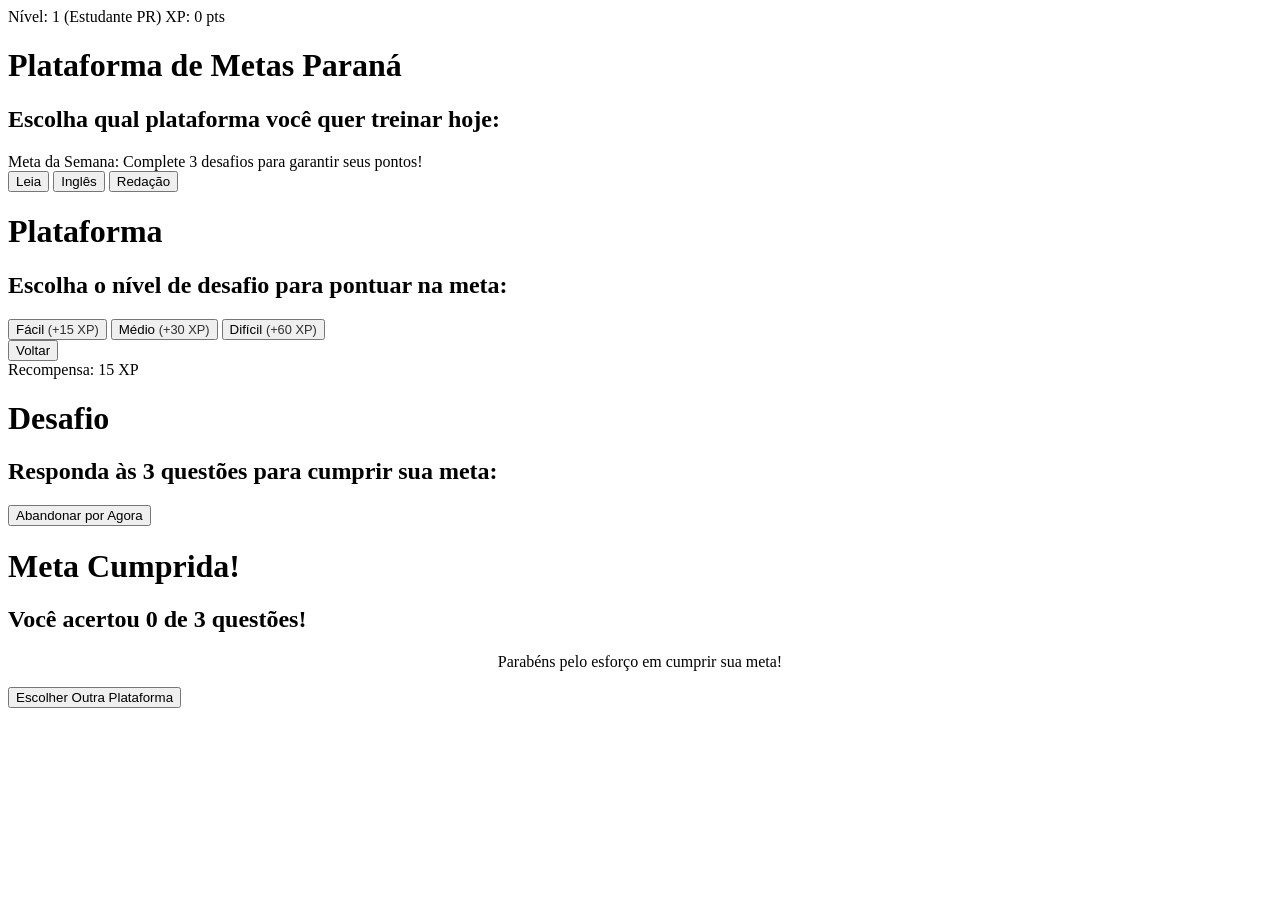
==== index.html @ e9e8f8ad "Modify script source and clean up index.html Updated script source from 'questions.js' to 'script1.j" ====
<body>
    <div class="container">
        <div class="user-stats">
            <span id="stat-level">Nível: 1 (Estudante PR)</span>
            <span id="stat-xp">XP: 0 pts</span>
        </div>
        <div id="screen-home" class="screen active">
            <h1>Plataforma de Metas Paraná</h1>
            <h2>Escolha qual plataforma você quer treinar hoje:</h2>
            <div class="goal-banner">
                 Meta da Semana: Complete 3 desafios para garantir seus pontos!
            </div>
            <div class="btn-group">
                <button onclick="selectCategory('Leia Paraná')"> Leia </button>
                <button onclick="selectCategory('Inglês Paraná')"> Inglês </button>
                <button onclick="selectCategory('Redação Paraná')"> Redação </button>
            </div>
        </div>
        <div id="screen-difficulty" class="screen">
            <h1 id="diff-title">Plataforma</h1>
            <h2>Escolha o nível de desafio para pontuar na meta:</h2>
            <div class="btn-group">
                <button onclick="selectDifficulty('Fácil')">Fácil <span style="font-size:0.8rem; opacity:0.8;">(+15 XP)</span></button>
                <button onclick="selectDifficulty('Médio')">Médio <span style="font-size:0.8rem; opacity:0.8;">(+30 XP)</span></button>
                <button onclick="selectDifficulty('Difícil')">Difícil <span style="font-size:0.8rem; opacity:0.8;">(+60 XP)</span></button>
            </div>
            <button class="btn-secondary" onclick="goToScreen('screen-home')">Voltar</button>
        </div>
        <div id="screen-challenge" class="screen">
            <div id="reward-tag" class="reward-badge">Recompensa: 15 XP</div>
            <h1 id="challenge-header">Desafio</h1>
            <h2>Responda às 3 questões para cumprir sua meta:</h2>
            <div id="questions-container"></div>
            <div class="btn-group">
                <button id="btn-finish" style="display:none;" onclick="finishChallenge()">Ver Resultado e Salvar XP</button>
                <button class="btn-secondary" onclick="goToScreen('screen-home')">Abandonar por Agora</button>
            </div>
        </div>
        <div id="screen-success" class="screen">
            <h1>Meta Cumprida!</h1>
            <h2>Você acertou <span id="correct-count">0</span> de 3 questões!</h2>
            <div class="question-box" style="text-align: center;">
                <p id="result-message">Parabéns pelo esforço em cumprir sua meta!</p>
            </div>
            <div class="btn-group">
                <button onclick="goToScreen('screen-home')">Escolher Outra Plataforma</button>
            </div>
        </div>
    </div>
    <script src="script1.js"></script>
    <script src="script.js"></script>
</body>
</html>
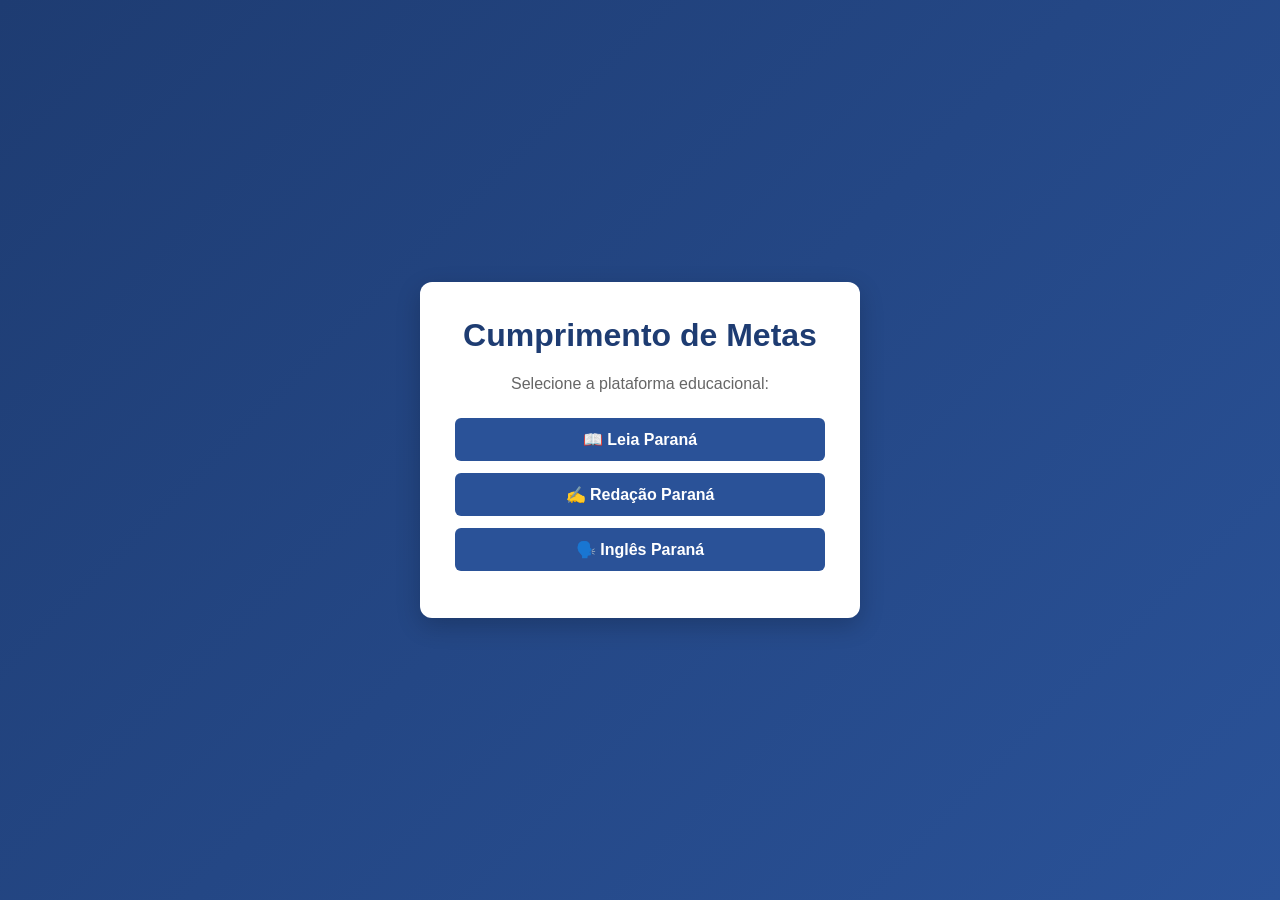
==== commit 4a4ef461: "Add files via upload" ====
--- a/index.html
+++ b/index.html
@@ -1,54 +1,47 @@
+<!DOCTYPE html>
+<html lang="pt-BR">
+<head>
+    <meta charset="UTF-8">
+    <meta name="viewport" content="width=device-width, initial-scale=1.0">
+    <title>Metas das Plataformas - Paraná</title>
+    <link rel="stylesheet" href="style.css">
+</head>
+<body>
 
-<body>
     <div class="container">
-        <div class="user-stats">
-            <span id="stat-level">Nível: 1 (Estudante PR)</span>
-            <span id="stat-xp">XP: 0 pts</span>
+        <!-- Tela 1: Escolha da Plataforma -->
+        <div id="category-screen" class="screen">
+            <h1>Cumprimento de Metas</h1>
+            <p>Selecione a plataforma educacional:</p>
+            <button onclick="selectCategory('Leia Paraná')">📖 Leia Paraná</button>
+            <button onclick="selectCategory('Redação Paraná')">✍️ Redação Paraná</button>
+            <button onclick="selectCategory('Inglês Paraná')">🗣️ Inglês Paraná</button>
         </div>
-        <div id="screen-home" class="screen active">
-            <h1>Plataforma de Metas Paraná</h1>
-            <h2>Escolha qual plataforma você quer treinar hoje:</h2>
-            <div class="goal-banner">
-                 Meta da Semana: Complete 3 desafios para garantir seus pontos!
-            </div>
-            <div class="btn-group">
-                <button onclick="selectCategory('Leia Paraná')"> Leia </button>
-                <button onclick="selectCategory('Inglês Paraná')"> Inglês </button>
-                <button onclick="selectCategory('Redação Paraná')"> Redação </button>
+
+        <!-- Tela 2: Escolha de Nível/Etapa -->
+        <div id="difficulty-screen" class="screen" style="display:none;">
+            <h2>Escolha a Categoria / Nível</h2>
+            <div id="difficulty-buttons">
+                <!-- Os botões entram dinamicamente aqui via script.js -->
             </div>
         </div>
-        <div id="screen-difficulty" class="screen">
-            <h1 id="diff-title">Plataforma</h1>
-            <h2>Escolha o nível de desafio para pontuar na meta:</h2>
-            <div class="btn-group">
-                <button onclick="selectDifficulty('Fácil')">Fácil <span style="font-size:0.8rem; opacity:0.8;">(+15 XP)</span></button>
-                <button onclick="selectDifficulty('Médio')">Médio <span style="font-size:0.8rem; opacity:0.8;">(+30 XP)</span></button>
-                <button onclick="selectDifficulty('Difícil')">Difícil <span style="font-size:0.8rem; opacity:0.8;">(+60 XP)</span></button>
-            </div>
-            <button class="btn-secondary" onclick="goToScreen('screen-home')">Voltar</button>
+
+        <!-- Tela 3: Perguntas do Quiz -->
+        <div id="quiz-screen" class="screen" style="display:none;">
+            <span id="progress-indicator" class="progress"></span>
+            <h3 id="question-text">Carregando pergunta...</h3>
+            <div id="options-container"></div>
         </div>
-        <div id="screen-challenge" class="screen">
-            <div id="reward-tag" class="reward-badge">Recompensa: 15 XP</div>
-            <h1 id="challenge-header">Desafio</h1>
-            <h2>Responda às 3 questões para cumprir sua meta:</h2>
-            <div id="questions-container"></div>
-            <div class="btn-group">
-                <button id="btn-finish" style="display:none;" onclick="finishChallenge()">Ver Resultado e Salvar XP</button>
-                <button class="btn-secondary" onclick="goToScreen('screen-home')">Abandonar por Agora</button>
-            </div>
-        </div>
-        <div id="screen-success" class="screen">
-            <h1>Meta Cumprida!</h1>
-            <h2>Você acertou <span id="correct-count">0</span> de 3 questões!</h2>
-            <div class="question-box" style="text-align: center;">
-                <p id="result-message">Parabéns pelo esforço em cumprir sua meta!</p>
-            </div>
-            <div class="btn-group">
-                <button onclick="goToScreen('screen-home')">Escolher Outra Plataforma</button>
-            </div>
+
+        <!-- Tela 4: Resultados -->
+        <div id="result-screen" class="screen" style="display:none;">
+            <h2>Resultado do Desempenho</h2>
+            <p id="result-text"></p>
+            <button onclick="goToScreen('category-screen')">Escolher Outra Plataforma</button>
         </div>
     </div>
-    <script src="script1.js"></script>
+
+    <!-- Script único -->
     <script src="script.js"></script>
 </body>
-</html>
+</html>
--- a/style.css
+++ b/style.css
@@ -0,0 +1,74 @@
+* {
+    box-sizing: border-box;
+}
+
+body {
+    font-family: 'Segoe UI', Tahoma, Geneva, Verdana, sans-serif;
+    background: linear-gradient(135deg, #1e3c72, #2a5298);
+    color: #333;
+    display: flex;
+    justify-content: center;
+    align-items: center;
+    height: 100vh;
+    margin: 0;
+}
+
+.container {
+    width: 100%;
+    max-width: 480px;
+    padding: 20px;
+}
+
+.screen {
+    background: #ffffff;
+    padding: 35px;
+    border-radius: 12px;
+    box-shadow: 0 8px 24px rgba(0,0,0,0.2);
+    text-align: center;
+}
+
+h1, h2 {
+    color: #1e3c72;
+    margin-top: 0;
+}
+
+p {
+    color: #666;
+    margin-bottom: 25px;
+}
+
+.progress {
+    font-size: 13px;
+    color: #888;
+    text-transform: uppercase;
+    font-weight: bold;
+    display: block;
+    margin-bottom: 15px;
+}
+
+button {
+    display: block;
+    width: 100%;
+    padding: 12px 15px;
+    margin: 12px 0;
+    background-color: #2a5298;
+    color: white;
+    border: none;
+    border-radius: 6px;
+    cursor: pointer;
+    font-size: 16px;
+    font-weight: 600;
+    transition: background 0.2s, transform 0.1s;
+}
+
+button:hover {
+    background-color: #1e3c72;
+    transform: translateY(-2px);
+}
+
+.back-btn {
+    background-color: #6c757d;
+}
+.back-btn:hover {
+    background-color: #5a6268;
+}
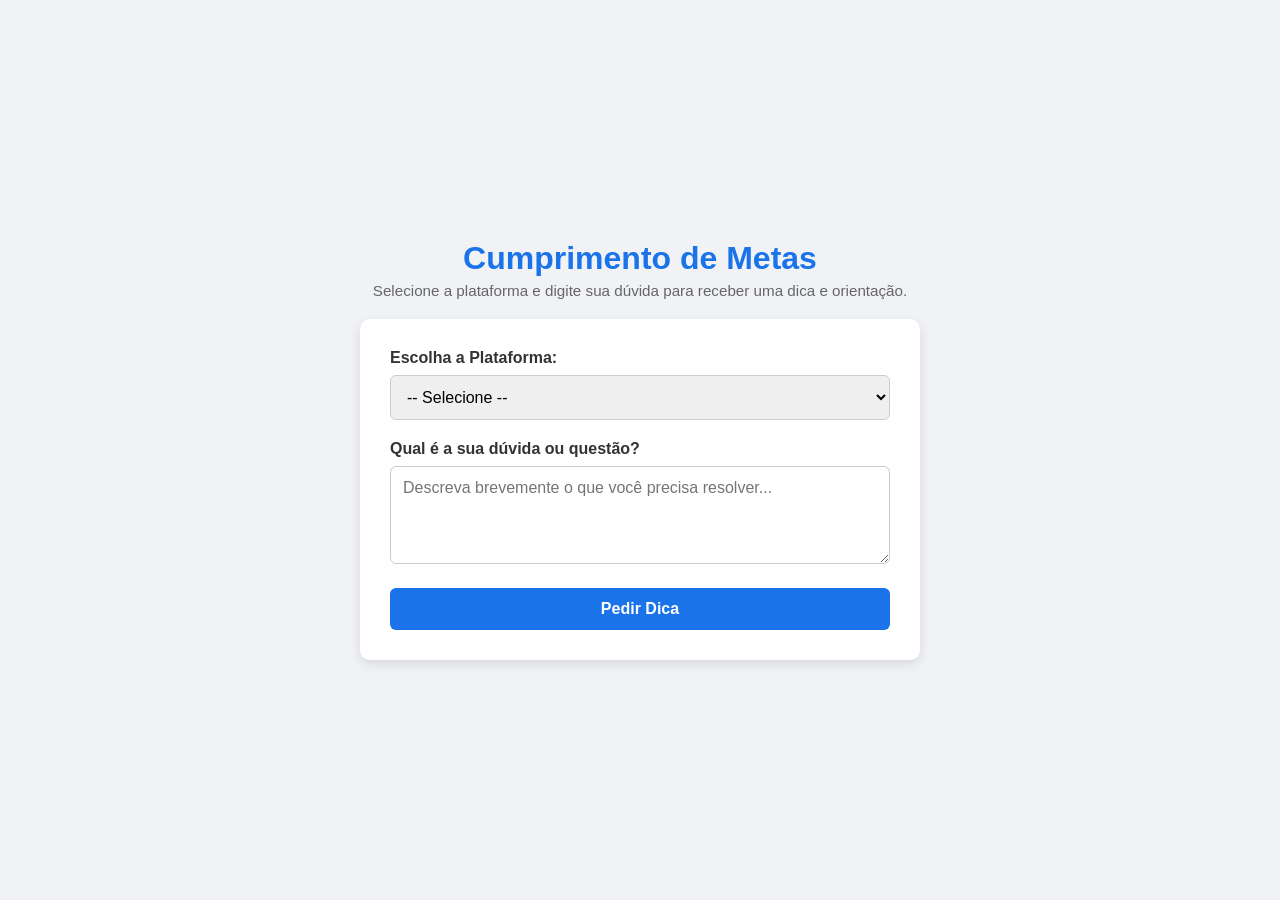
==== commit 35addd4e: "Add files via upload" ====
--- a/index.html
+++ b/index.html
@@ -3,45 +3,41 @@
 <head>
     <meta charset="UTF-8">
     <meta name="viewport" content="width=device-width, initial-scale=1.0">
-    <title>Metas das Plataformas - Paraná</title>
+    <title>Auxiliar de Metas - Paraná</title>
     <link rel="stylesheet" href="style.css">
 </head>
 <body>
+    <div class="container">
+        <header>
+            <h1>Cumprimento de Metas</h1>
+            <p>Selecione a plataforma e digite sua dúvida para receber uma dica e orientação.</p>
+        </header>
 
-    <div class="container">
-        <!-- Tela 1: Escolha da Plataforma -->
-        <div id="category-screen" class="screen">
-            <h1>Cumprimento de Metas</h1>
-            <p>Selecione a plataforma educacional:</p>
-            <button onclick="selectCategory('Leia Paraná')">📖 Leia Paraná</button>
-            <button onclick="selectCategory('Redação Paraná')">✍️ Redação Paraná</button>
-            <button onclick="selectCategory('Inglês Paraná')">🗣️ Inglês Paraná</button>
-        </div>
+        <main class="card">
+            <div class="form-group">
+                <label for="plataforma">Escolha a Plataforma:</label>
+                <select id="plataforma">
+                    <option value="">-- Selecione --</option>
+                    <option value="leia">Leia Paraná</option>
+                    <option value="redacao">Redação Paraná</option>
+                    <option value="ingles">Inglês Paraná</option>
+                </select>
+            </div>
 
-        <!-- Tela 2: Escolha de Nível/Etapa -->
-        <div id="difficulty-screen" class="screen" style="display:none;">
-            <h2>Escolha a Categoria / Nível</h2>
-            <div id="difficulty-buttons">
-                <!-- Os botões entram dinamicamente aqui via script.js -->
+            <div class="form-group">
+                <label for="duvida">Qual é a sua dúvida ou questão?</label>
+                <textarea id="duvida" rows="4" placeholder="Descreva brevemente o que você precisa resolver..."></textarea>
             </div>
-        </div>
 
-        <!-- Tela 3: Perguntas do Quiz -->
-        <div id="quiz-screen" class="screen" style="display:none;">
-            <span id="progress-indicator" class="progress"></span>
-            <h3 id="question-text">Carregando pergunta...</h3>
-            <div id="options-container"></div>
-        </div>
+            <button id="btnEnviar">Pedir Dica</button>
 
-        <!-- Tela 4: Resultados -->
-        <div id="result-screen" class="screen" style="display:none;">
-            <h2>Resultado do Desempenho</h2>
-            <p id="result-text"></p>
-            <button onclick="goToScreen('category-screen')">Escolher Outra Plataforma</button>
-        </div>
+            <div id="resultado" class="hidden">
+                <h3>Orientação:</h3>
+                <div id="conteudoResposta"></div>
+            </div>
+        </main>
     </div>
 
-    <!-- Script único -->
     <script src="script.js"></script>
 </body>
 </html>
--- a/style.css
+++ b/style.css
@@ -1,74 +1,102 @@
 * {
+    margin: 0;
+    padding: 0;
     box-sizing: border-box;
+    font-family: 'Segoe UI', Tahoma, Geneva, Verdana, sans-serif;
 }
 
 body {
-    font-family: 'Segoe UI', Tahoma, Geneva, Verdana, sans-serif;
-    background: linear-gradient(135deg, #1e3c72, #2a5298);
+    background-color: #f0f2f5;
     color: #333;
     display: flex;
     justify-content: center;
     align-items: center;
-    height: 100vh;
-    margin: 0;
+    min-height: 100vh;
 }
 
 .container {
     width: 100%;
-    max-width: 480px;
+    max-width: 600px;
     padding: 20px;
 }
 
-.screen {
-    background: #ffffff;
-    padding: 35px;
-    border-radius: 12px;
-    box-shadow: 0 8px 24px rgba(0,0,0,0.2);
+header {
     text-align: center;
+    margin-bottom: 20px;
 }
 
-h1, h2 {
-    color: #1e3c72;
-    margin-top: 0;
+header h1 {
+    color: #1a73e8;
+    margin-bottom: 5px;
 }
 
-p {
+header p {
     color: #666;
-    margin-bottom: 25px;
+    font-size: 0.95rem;
 }
 
-.progress {
-    font-size: 13px;
-    color: #888;
-    text-transform: uppercase;
-    font-weight: bold;
+.card {
+    background: #fff;
+    padding: 30px;
+    border-radius: 10px;
+    box-shadow: 0 4px 12px rgba(0, 0, 0, 0.1);
+}
+
+.form-group {
+    margin-bottom: 20px;
+}
+
+label {
     display: block;
-    margin-bottom: 15px;
+    margin-bottom: 8px;
+    font-weight: 600;
+}
+
+select, textarea {
+    width: 100%;
+    padding: 12px;
+    border: 1px solid #ccc;
+    border-radius: 6px;
+    font-size: 1rem;
+    outline: none;
+    transition: border-color 0.2s;
+}
+
+select:focus, textarea:focus {
+    border-color: #1a73e8;
 }
 
 button {
-    display: block;
     width: 100%;
-    padding: 12px 15px;
-    margin: 12px 0;
-    background-color: #2a5298;
+    background-color: #1a73e8;
     color: white;
     border: none;
+    padding: 12px;
+    font-size: 1rem;
+    font-weight: bold;
     border-radius: 6px;
     cursor: pointer;
-    font-size: 16px;
-    font-weight: 600;
-    transition: background 0.2s, transform 0.1s;
+    transition: background-color 0.2s;
 }
 
 button:hover {
-    background-color: #1e3c72;
-    transform: translateY(-2px);
+    background-color: #1557b0;
 }
 
-.back-btn {
-    background-color: #6c757d;
+.hidden {
+    display: none;
 }
-.back-btn:hover {
-    background-color: #5a6268;
+
+#resultado {
+    margin-top: 25px;
+    padding: 15px;
+    background-color: #e8f0fe;
+    border-left: 5px solid #1a73e8;
+    border-radius: 4px;
+}
+
+#resultado h3 {
+    margin-bottom: 8px;
+    color: #1a73e8;
+    font-size: 1.1rem;
 }
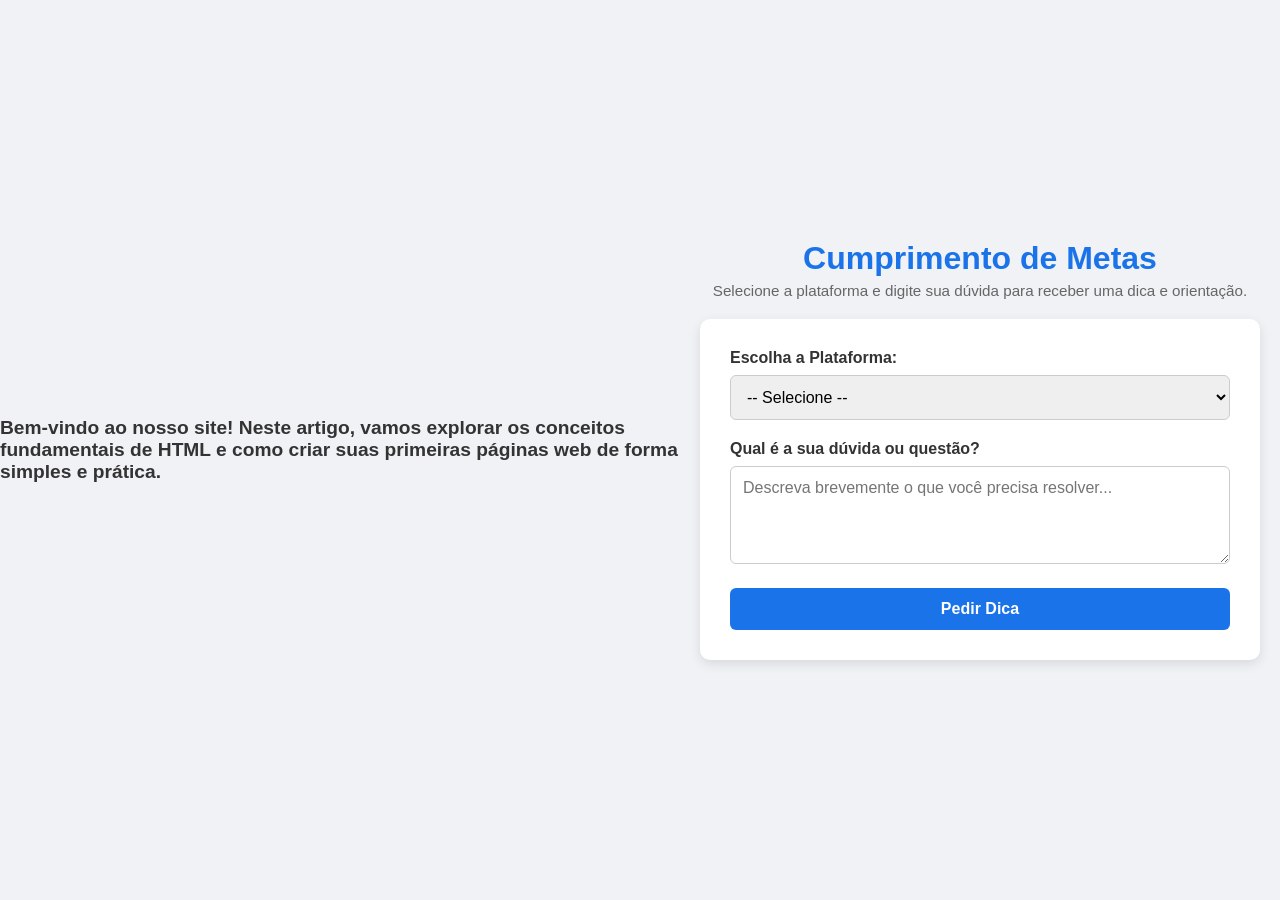
==== commit 44c46974: "Add files via upload" ====
--- a/index.html
+++ b/index.html
@@ -6,6 +6,19 @@
     <title>Auxiliar de Metas - Paraná</title>
     <link rel="stylesheet" href="style.css">
 </head>
+<!-- HTML -->
+<p class="introducao">
+    Bem-vindo ao nosso site! Neste artigo, vamos explorar os conceitos fundamentais de HTML e como criar suas primeiras páginas web de forma simples e prática.
+</p>
+
+<!-- CSS (para estilizar a introdução e torná-la maior) -->
+<style>
+    .introducao {
+        font-size: 1.2rem; /* Aumenta o tamanho do texto */
+        font-weight: bold; /* Deixa em negrito (opcional) */
+        color: #333;       /* Cor do texto */
+    }
+</style>
 <body>
     <div class="container">
         <header>
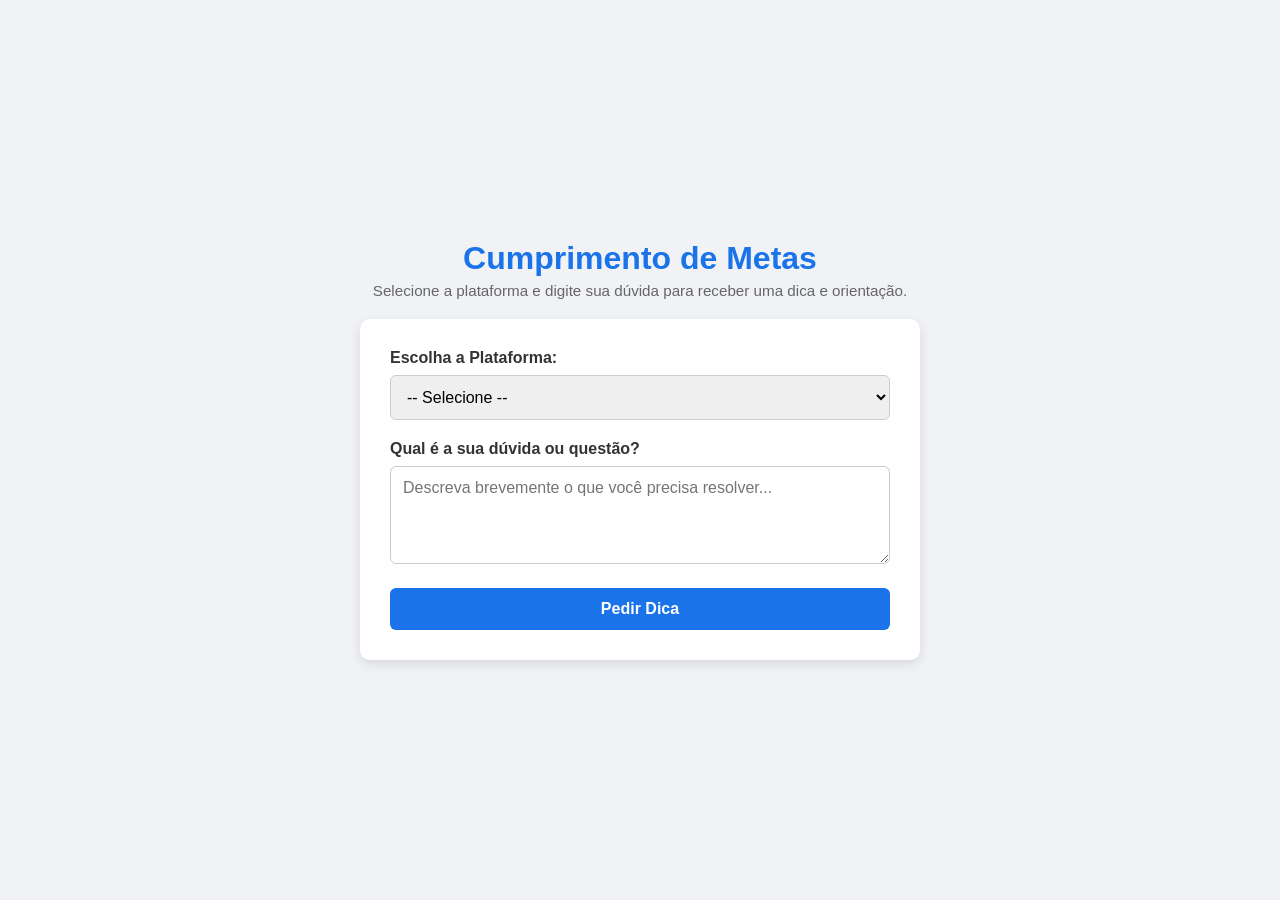
==== commit 9d1f145d: "Refactor index.html structure and remove comments" ====
--- a/index.html
+++ b/index.html
@@ -6,26 +6,12 @@
     <title>Auxiliar de Metas - Paraná</title>
     <link rel="stylesheet" href="style.css">
 </head>
-<!-- HTML -->
-<p class="introducao">
-    Bem-vindo ao nosso site! Neste artigo, vamos explorar os conceitos fundamentais de HTML e como criar suas primeiras páginas web de forma simples e prática.
-</p>
-
-<!-- CSS (para estilizar a introdução e torná-la maior) -->
-<style>
-    .introducao {
-        font-size: 1.2rem; /* Aumenta o tamanho do texto */
-        font-weight: bold; /* Deixa em negrito (opcional) */
-        color: #333;       /* Cor do texto */
-    }
-</style>
 <body>
     <div class="container">
         <header>
             <h1>Cumprimento de Metas</h1>
             <p>Selecione a plataforma e digite sua dúvida para receber uma dica e orientação.</p>
         </header>
-
         <main class="card">
             <div class="form-group">
                 <label for="plataforma">Escolha a Plataforma:</label>
@@ -36,21 +22,17 @@
                     <option value="ingles">Inglês Paraná</option>
                 </select>
             </div>
-
             <div class="form-group">
                 <label for="duvida">Qual é a sua dúvida ou questão?</label>
                 <textarea id="duvida" rows="4" placeholder="Descreva brevemente o que você precisa resolver..."></textarea>
             </div>
-
             <button id="btnEnviar">Pedir Dica</button>
-
             <div id="resultado" class="hidden">
                 <h3>Orientação:</h3>
                 <div id="conteudoResposta"></div>
             </div>
         </main>
     </div>
-
     <script src="script.js"></script>
 </body>
-</html>+</html>
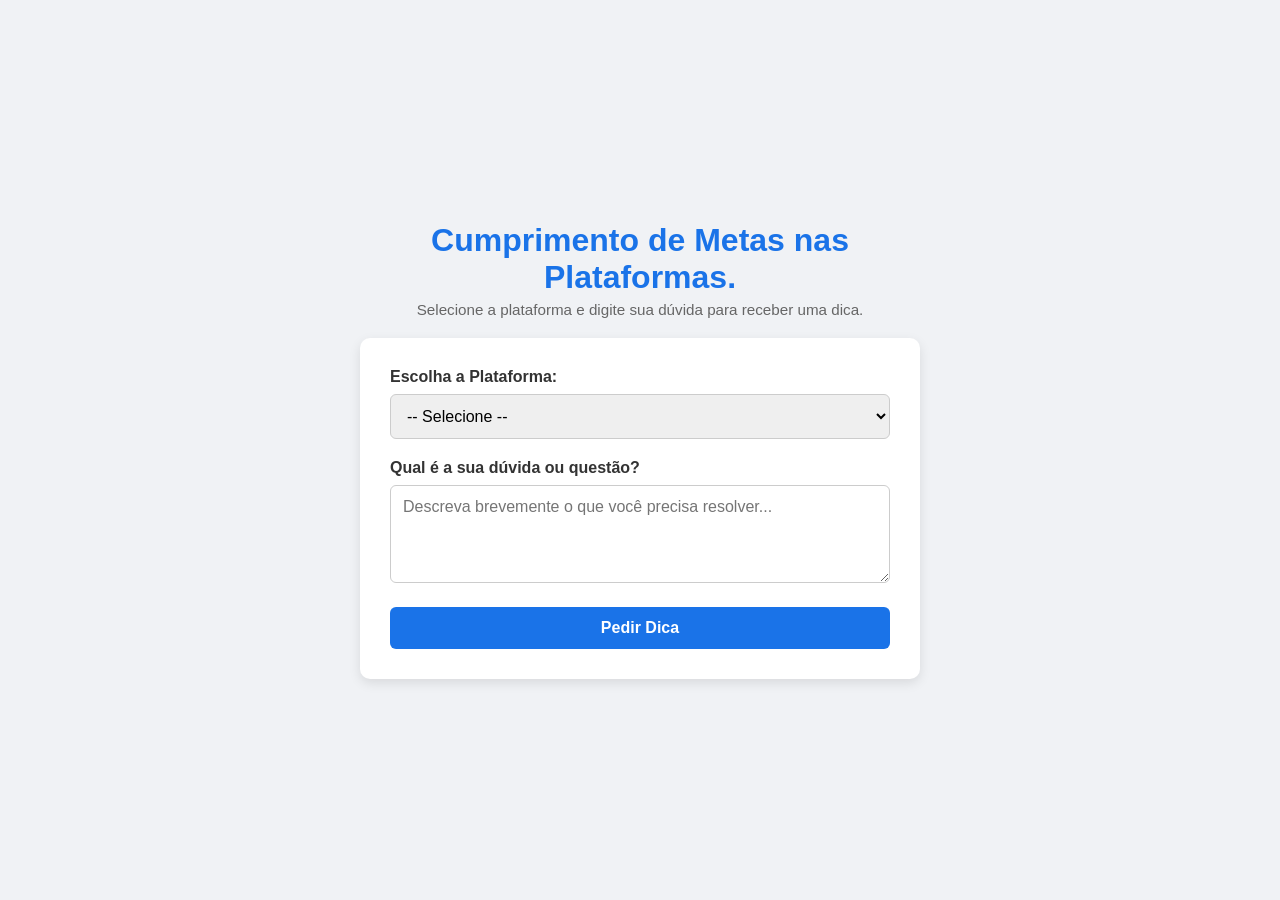
==== commit 1732fb4b: "Revise header and description in index.html Updated header and paragraph text for clarity." ====
--- a/index.html
+++ b/index.html
@@ -9,8 +9,8 @@
 <body>
     <div class="container">
         <header>
-            <h1>Cumprimento de Metas</h1>
-            <p>Selecione a plataforma e digite sua dúvida para receber uma dica e orientação.</p>
+            <h1>Cumprimento de Metas nas Plataformas.</h1>
+            <p>Selecione a plataforma e digite sua dúvida para receber uma dica.</p>
         </header>
         <main class="card">
             <div class="form-group">
--- a/style.css
+++ b/style.css
@@ -4,7 +4,6 @@
     box-sizing: border-box;
     font-family: 'Segoe UI', Tahoma, Geneva, Verdana, sans-serif;
 }
-
 body {
     background-color: #f0f2f5;
     color: #333;
@@ -13,45 +12,37 @@
     align-items: center;
     min-height: 100vh;
 }
-
 .container {
     width: 100%;
     max-width: 600px;
     padding: 20px;
 }
-
 header {
     text-align: center;
     margin-bottom: 20px;
 }
-
 header h1 {
     color: #1a73e8;
     margin-bottom: 5px;
 }
-
 header p {
     color: #666;
     font-size: 0.95rem;
 }
-
 .card {
     background: #fff;
     padding: 30px;
     border-radius: 10px;
     box-shadow: 0 4px 12px rgba(0, 0, 0, 0.1);
 }
-
 .form-group {
     margin-bottom: 20px;
 }
-
 label {
     display: block;
     margin-bottom: 8px;
     font-weight: 600;
 }
-
 select, textarea {
     width: 100%;
     padding: 12px;
@@ -61,11 +52,9 @@
     outline: none;
     transition: border-color 0.2s;
 }
-
 select:focus, textarea:focus {
     border-color: #1a73e8;
 }
-
 button {
     width: 100%;
     background-color: #1a73e8;
@@ -78,15 +67,12 @@
     cursor: pointer;
     transition: background-color 0.2s;
 }
-
 button:hover {
     background-color: #1557b0;
 }
-
 .hidden {
     display: none;
 }
-
 #resultado {
     margin-top: 25px;
     padding: 15px;
@@ -94,7 +80,6 @@
     border-left: 5px solid #1a73e8;
     border-radius: 4px;
 }
-
 #resultado h3 {
     margin-bottom: 8px;
     color: #1a73e8;
